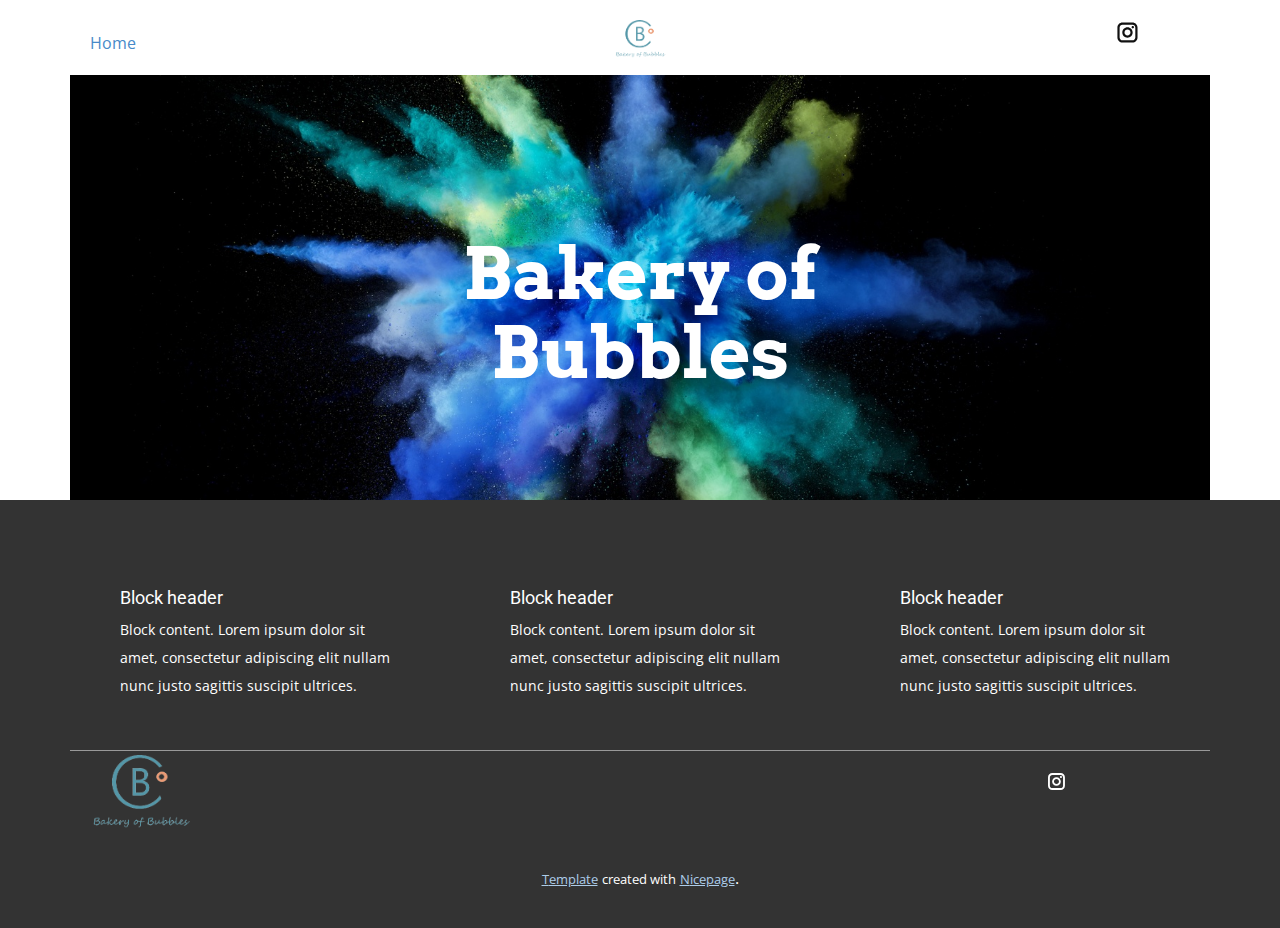
==== Bakery of bubbles/index.html @ d45798a0 "rrs" ====
<!DOCTYPE html>
<html style="font-size: 16px;">
  <head>
    <meta name="viewport" content="width=device-width, initial-scale=1.0">
    <meta charset="utf-8">
    <meta name="keywords" content="Bakery of Bubbles">
    <meta name="description" content="">
    <meta name="page_type" content="np-template-header-footer-from-plugin">
    <title>Home</title>
    <link rel="stylesheet" href="nicepage.css" media="screen">
<link rel="stylesheet" href="Home.css" media="screen">
    <script class="u-script" type="text/javascript" src="jquery.js" defer=""></script>
    <script class="u-script" type="text/javascript" src="nicepage.js" defer=""></script>
    
    
    <link id="u-theme-google-font" rel="stylesheet" href="https://fonts.googleapis.com/css?family=Roboto:100,100i,300,300i,400,400i,500,500i,700,700i,900,900i|Open+Sans:300,300i,400,400i,600,600i,700,700i,800,800i">
    <link id="u-page-google-font" rel="stylesheet" href="https://fonts.googleapis.com/css?family=Arvo">
    <script type="application/ld+json">{
		"@context": "http://schema.org",
		"@type": "Organization",
		"name": "Bakery of bubbles",
		"url": "index.html",
		"logo": "images/BEST_BOB_LOGO_613_-removebg-preview.png",
		"sameAs": [
				"#"
		]
}</script>
    <meta property="og:title" content="Home">
    <meta property="og:type" content="website">
    <meta name="theme-color" content="#478ac9">
    <link rel="canonical" href="index.html">
    <meta property="og:url" content="index.html">
  </head>
  <body data-home-page="Home.html" data-home-page-title="Home" class="u-body u-overlap"><header class="u-clearfix u-header u-header" id="sec-894d"><div class="u-clearfix u-sheet u-sheet-1">
        <a href="#" class="u-image u-logo u-image-1" data-image-width="349" data-image-height="182">
          <img src="images/BEST_BOB_LOGO_613_-removebg-preview.png" class="u-logo-image u-logo-image-1" data-image-width="73">
        </a>
        <nav class="u-align-left u-menu u-menu-dropdown u-offcanvas u-menu-1">
          <div class="menu-collapse" style="font-size: 1rem;">
            <a class="u-button-style u-nav-link" href="#">
              <svg class="u-svg-link" preserveAspectRatio="xMidYMin slice" viewBox="0 0 302 302" style="undefined"><use xmlns:xlink="http://www.w3.org/1999/xlink" xlink:href="#svg-8a8f"></use></svg>
              <svg xmlns="http://www.w3.org/2000/svg" xmlns:xlink="http://www.w3.org/1999/xlink" version="1.1" id="svg-8a8f" x="0px" y="0px" viewBox="0 0 302 302" style="enable-background:new 0 0 302 302;" xml:space="preserve" class="u-svg-content"><g><rect y="36" width="302" height="30"></rect><rect y="236" width="302" height="30"></rect><rect y="136" width="302" height="30"></rect>
</g><g></g><g></g><g></g><g></g><g></g><g></g><g></g><g></g><g></g><g></g><g></g><g></g><g></g><g></g><g></g></svg>
            </a>
          </div>
          <div class="u-custom-menu u-nav-container">
            <ul class="u-nav u-unstyled u-nav-1"><li class="u-nav-item"><a class="u-button-style u-nav-link u-text-active-palette-1-base u-text-hover-palette-2-base" href="Home.html" style="padding: 10px 20px;">Home</a>
</li></ul>
          </div>
          <div class="u-custom-menu u-nav-container-collapse">
            <div class="u-align-center u-black u-container-style u-inner-container-layout u-opacity u-opacity-95 u-sidenav">
              <div class="u-menu-close"></div>
              <ul class="u-align-center u-nav u-popupmenu-items u-unstyled u-nav-2"><li class="u-nav-item"><a class="u-button-style u-nav-link" href="Home.html" style="padding: 10px 20px;">Home</a>
</li></ul>
            </div>
            <div class="u-black u-menu-overlay u-opacity u-opacity-70"></div>
          </div>
        </nav>
        <div class="u-social-icons u-spacing-10 u-social-icons-1">
          <a class="u-social-url" target="_blank" href="#">
            <span class="u-icon u-icon-circle u-social-instagram u-social-type-logo u-icon-1">
              <svg class="u-svg-link" preserveAspectRatio="xMidYMin slice" viewBox="0 0 112 112" style=""><use xmlns:xlink="http://www.w3.org/1999/xlink" xlink:href="#svg-6b0d"></use></svg>
              <svg x="0px" y="0px" viewBox="0 0 112 112" id="svg-6b0d" class="u-svg-content"><path d="M55.9,32.9c-12.8,0-23.2,10.4-23.2,23.2s10.4,23.2,23.2,23.2s23.2-10.4,23.2-23.2S68.7,32.9,55.9,32.9z M55.9,69.4c-7.4,0-13.3-6-13.3-13.3c-0.1-7.4,6-13.3,13.3-13.3s13.3,6,13.3,13.3C69.3,63.5,63.3,69.4,55.9,69.4z"></path><path d="M79.7,26.8c-3,0-5.4,2.5-5.4,5.4s2.5,5.4,5.4,5.4c3,0,5.4-2.5,5.4-5.4S82.7,26.8,79.7,26.8z"></path><path d="M78.2,11H33.5C21,11,10.8,21.3,10.8,33.7v44.7c0,12.6,10.2,22.8,22.7,22.8h44.7c12.6,0,22.7-10.2,22.7-22.7 V33.7C100.8,21.1,90.6,11,78.2,11z M91,78.4c0,7.1-5.8,12.8-12.8,12.8H33.5c-7.1,0-12.8-5.8-12.8-12.8V33.7 c0-7.1,5.8-12.8,12.8-12.8h44.7c7.1,0,12.8,5.8,12.8,12.8V78.4z"></path></svg>
            </span>
          </a>
        </div>
      </div></header>
    <section class="u-clearfix u-white u-section-1" id="sec-d0b5">
      <div class="u-clearfix u-sheet u-sheet-1">
        <img src="images/wallpaperflare.com_wallpaper.jpg" alt="" class="u-expanded-width u-image u-image-default u-image-1" data-image-width="5120" data-image-height="2880">
        <h1 class="u-align-center u-custom-font u-text u-text-white u-title u-text-1">Bakery of Bubbles</h1>
      </div>
    </section>
    
    
    <footer class="u-clearfix u-footer u-grey-80" id="sec-dd72"><div class="u-clearfix u-sheet u-sheet-1">
        <div class="u-clearfix u-expanded-width u-gutter-30 u-layout-wrap u-layout-wrap-1">
          <div class="u-gutter-0 u-layout">
            <div class="u-layout-row">
              <div class="u-align-left u-container-style u-layout-cell u-left-cell u-size-20 u-size-20-md u-layout-cell-1">
                <div class="u-container-layout u-container-layout-1"><!--position-->
                  <div data-position="" class="u-position u-position-1"><!--block-->
                    <div class="u-block">
                      <div class="u-block-container u-clearfix"><!--block_header-->
                        <h5 class="u-block-header u-text u-text-1"><!--block_header_content--> Block header <!--/block_header_content--></h5><!--/block_header--><!--block_content-->
                        <div class="u-block-content u-text u-text-2"><!--block_content_content--> Block content. Lorem ipsum dolor sit amet, consectetur adipiscing elit nullam nunc justo sagittis suscipit ultrices. <!--/block_content_content--></div><!--/block_content-->
                      </div>
                    </div><!--/block-->
                  </div><!--/position-->
                </div>
              </div>
              <div class="u-align-left u-container-style u-layout-cell u-size-20 u-size-20-md u-layout-cell-2">
                <div class="u-container-layout u-container-layout-2"><!--position-->
                  <div data-position="" class="u-position u-position-2"><!--block-->
                    <div class="u-block">
                      <div class="u-block-container u-clearfix"><!--block_header-->
                        <h5 class="u-block-header u-text u-text-3"><!--block_header_content--> Block header <!--/block_header_content--></h5><!--/block_header--><!--block_content-->
                        <div class="u-block-content u-text u-text-4"><!--block_content_content--> Block content. Lorem ipsum dolor sit amet, consectetur adipiscing elit nullam nunc justo sagittis suscipit ultrices. <!--/block_content_content--></div><!--/block_content-->
                      </div>
                    </div><!--/block-->
                  </div><!--/position-->
                </div>
              </div>
              <div class="u-align-left u-container-style u-layout-cell u-right-cell u-size-20 u-size-20-md u-layout-cell-3">
                <div class="u-container-layout u-container-layout-3"><!--position-->
                  <div data-position="" class="u-position u-position-3"><!--block-->
                    <div class="u-block">
                      <div class="u-block-container u-clearfix"><!--block_header-->
                        <h5 class="u-block-header u-text u-text-5"><!--block_header_content--> Block header <!--/block_header_content--></h5><!--/block_header--><!--block_content-->
                        <div class="u-block-content u-text u-text-6"><!--block_content_content--> Block content. Lorem ipsum dolor sit amet, consectetur adipiscing elit nullam nunc justo sagittis suscipit ultrices. <!--/block_content_content--></div><!--/block_content-->
                      </div>
                    </div><!--/block-->
                  </div><!--/position-->
                </div>
              </div>
            </div>
          </div>
        </div>
        <div class="u-border-1 u-border-white u-expanded-width u-line u-line-horizontal u-opacity u-opacity-50 u-line-1"></div>
        <a href="#" class="u-image u-logo u-image-1" data-image-width="349" data-image-height="182">
          <img src="images/BEST_BOB_LOGO_613_-removebg-preview.png" class="u-logo-image u-logo-image-1" data-image-width="141.0189">
        </a>
        <div class="u-social-icons u-spacing-10 u-social-icons-1">
          <a class="u-social-url" target="_blank" href="">
            <span class="u-icon u-icon-circle u-social-instagram u-social-type-logo u-icon-1">
              <svg class="u-svg-link" preserveAspectRatio="xMidYMin slice" viewBox="0 0 112 112" style=""><use xmlns:xlink="http://www.w3.org/1999/xlink" xlink:href="#svg-a1ec"></use></svg>
              <svg x="0px" y="0px" viewBox="0 0 112 112" id="svg-a1ec" class="u-svg-content"><path d="M55.9,32.9c-12.8,0-23.2,10.4-23.2,23.2s10.4,23.2,23.2,23.2s23.2-10.4,23.2-23.2S68.7,32.9,55.9,32.9z M55.9,69.4c-7.4,0-13.3-6-13.3-13.3c-0.1-7.4,6-13.3,13.3-13.3s13.3,6,13.3,13.3C69.3,63.5,63.3,69.4,55.9,69.4z"></path><path d="M79.7,26.8c-3,0-5.4,2.5-5.4,5.4s2.5,5.4,5.4,5.4c3,0,5.4-2.5,5.4-5.4S82.7,26.8,79.7,26.8z"></path><path d="M78.2,11H33.5C21,11,10.8,21.3,10.8,33.7v44.7c0,12.6,10.2,22.8,22.7,22.8h44.7c12.6,0,22.7-10.2,22.7-22.7 V33.7C100.8,21.1,90.6,11,78.2,11z M91,78.4c0,7.1-5.8,12.8-12.8,12.8H33.5c-7.1,0-12.8-5.8-12.8-12.8V33.7 c0-7.1,5.8-12.8,12.8-12.8h44.7c7.1,0,12.8,5.8,12.8,12.8V78.4z"></path></svg>
            </span>
          </a>
        </div>
      </div></footer>
    <section class="u-backlink u-clearfix u-grey-80">
      <a class="u-link" href="https://nicepage.com/html" target="_blank">
        <span>Template</span>
      </a>
      <p class="u-text">
        <span>created with</span>
      </p>
      <a class="u-link" href="https://nicepage.com" target="_blank">
        <span>Nicepage</span>
      </a>. 
    </section>
  </body>
</html>
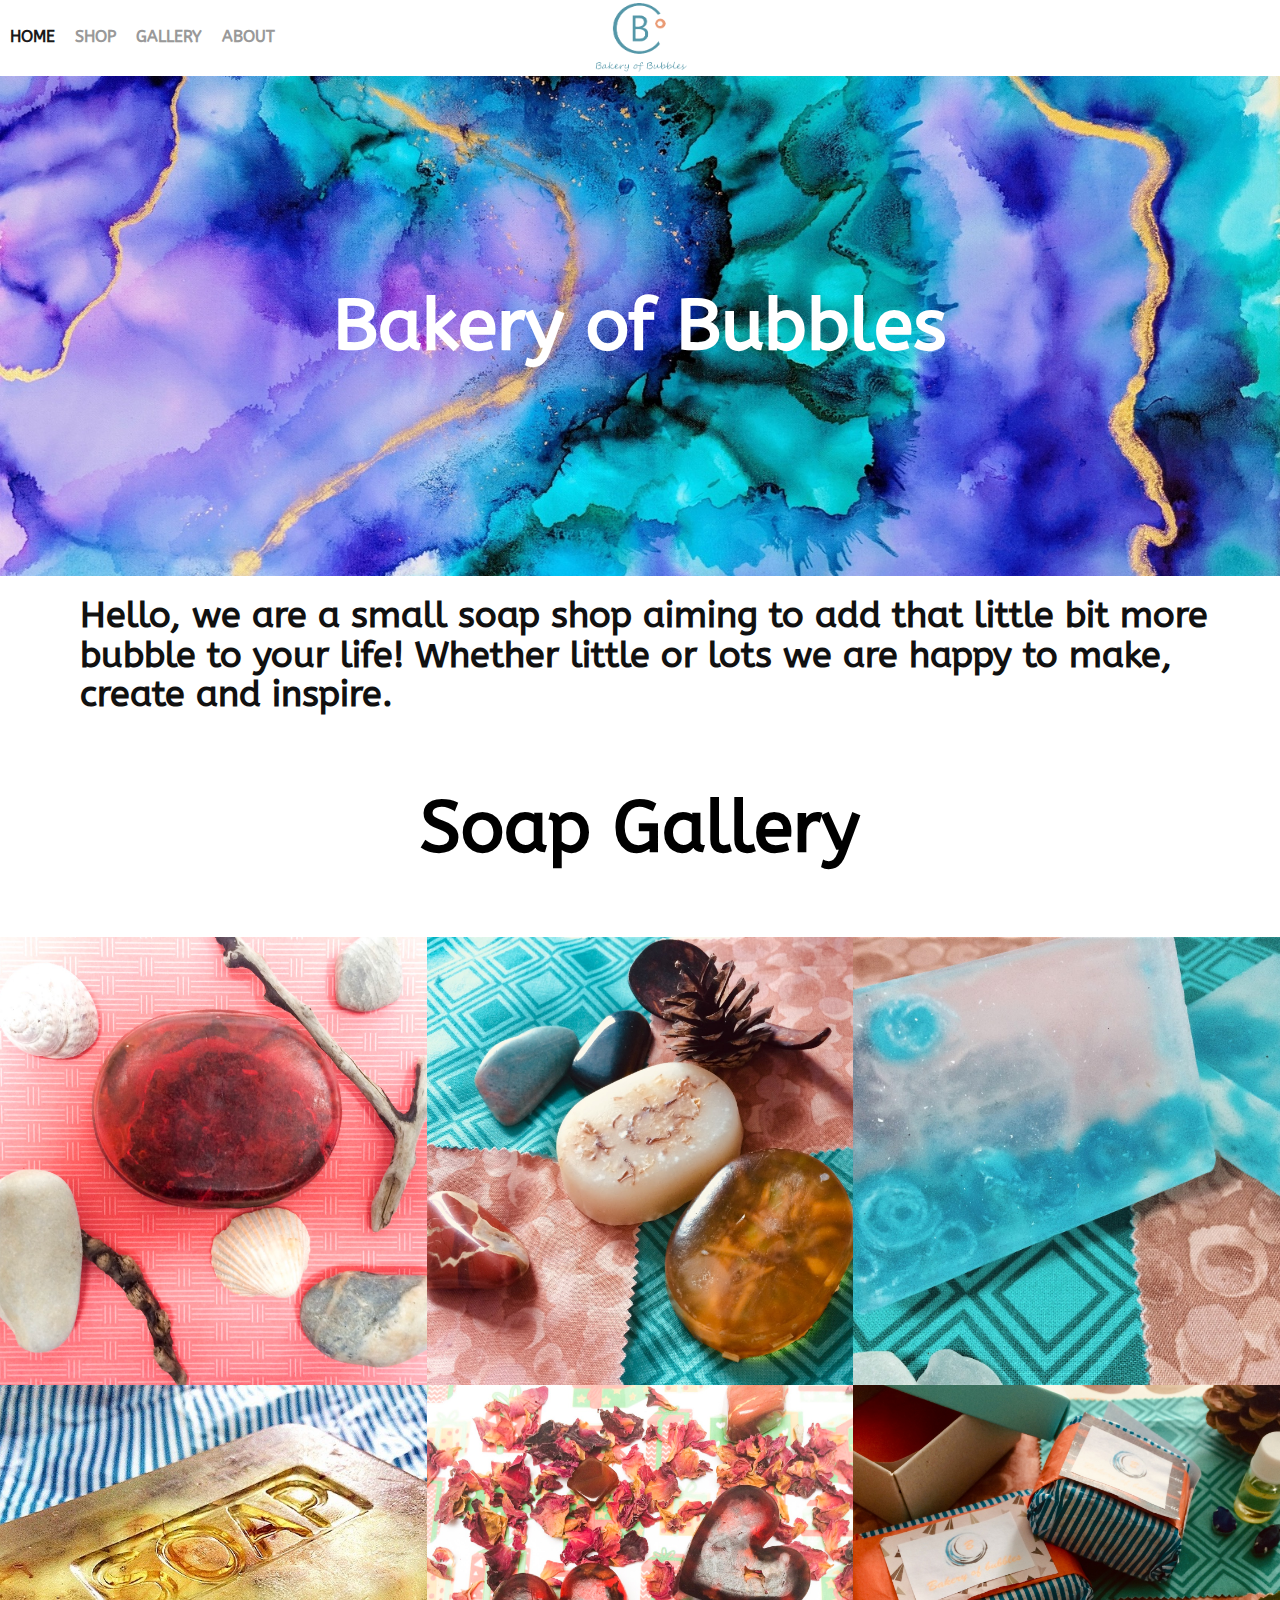
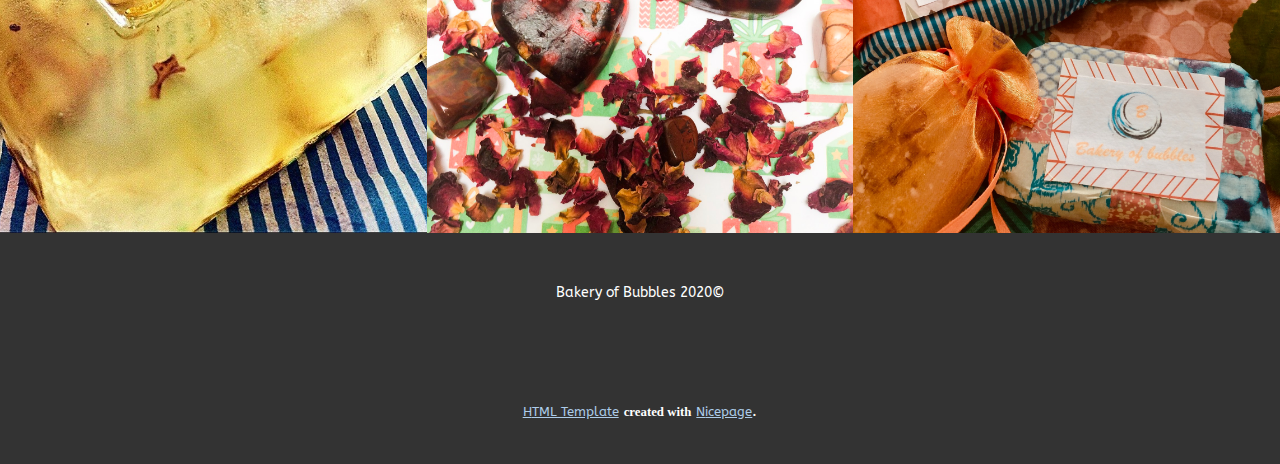
==== commit 0cd4bafa: "ef" ====
--- a/Bakery of bubbles/index.html
+++ b/Bakery of bubbles/index.html
@@ -13,17 +13,16 @@
     <script class="u-script" type="text/javascript" src="nicepage.js" defer=""></script>
     
     
-    <link id="u-theme-google-font" rel="stylesheet" href="https://fonts.googleapis.com/css?family=Roboto:100,100i,300,300i,400,400i,500,500i,700,700i,900,900i|Open+Sans:300,300i,400,400i,600,600i,700,700i,800,800i">
-    <link id="u-page-google-font" rel="stylesheet" href="https://fonts.googleapis.com/css?family=Arvo">
+    
+    
+    <link id="u-theme-google-font" rel="stylesheet" href="https://fonts.googleapis.com/css?family=ABeeZee">
+    <link id="u-page-google-font" rel="stylesheet" href="https://fonts.googleapis.com/css?family=ABeeZee">
     <script type="application/ld+json">{
 		"@context": "http://schema.org",
 		"@type": "Organization",
 		"name": "Bakery of bubbles",
 		"url": "index.html",
-		"logo": "images/BEST_BOB_LOGO_613_-removebg-preview.png",
-		"sameAs": [
-				"#"
-		]
+		"logo": "images/BEST_BOB_LOGO_613_-removebg-preview.png"
 }</script>
     <meta property="og:title" content="Home">
     <meta property="og:type" content="website">
@@ -31,112 +30,116 @@
     <link rel="canonical" href="index.html">
     <meta property="og:url" content="index.html">
   </head>
-  <body data-home-page="Home.html" data-home-page-title="Home" class="u-body u-overlap"><header class="u-clearfix u-header u-header" id="sec-894d"><div class="u-clearfix u-sheet u-sheet-1">
-        <a href="#" class="u-image u-logo u-image-1" data-image-width="349" data-image-height="182">
-          <img src="images/BEST_BOB_LOGO_613_-removebg-preview.png" class="u-logo-image u-logo-image-1" data-image-width="73">
+  <body data-home-page="Home.html" data-home-page-title="Home" class="u-body"><header class="u-clearfix u-header u-sticky u-white u-header" id="sec-894d"><div class="u-clearfix u-sheet u-sheet-1">
+        <a href="Home.html" class="u-image u-logo u-image-1" data-image-width="349" data-image-height="182">
+          <img src="images/BEST_BOB_LOGO_613_-removebg-preview.png" class="u-logo-image u-logo-image-1" data-image-width="134.4287">
         </a>
-        <nav class="u-align-left u-menu u-menu-dropdown u-offcanvas u-menu-1">
-          <div class="menu-collapse" style="font-size: 1rem;">
-            <a class="u-button-style u-nav-link" href="#">
-              <svg class="u-svg-link" preserveAspectRatio="xMidYMin slice" viewBox="0 0 302 302" style="undefined"><use xmlns:xlink="http://www.w3.org/1999/xlink" xlink:href="#svg-8a8f"></use></svg>
-              <svg xmlns="http://www.w3.org/2000/svg" xmlns:xlink="http://www.w3.org/1999/xlink" version="1.1" id="svg-8a8f" x="0px" y="0px" viewBox="0 0 302 302" style="enable-background:new 0 0 302 302;" xml:space="preserve" class="u-svg-content"><g><rect y="36" width="302" height="30"></rect><rect y="236" width="302" height="30"></rect><rect y="136" width="302" height="30"></rect>
-</g><g></g><g></g><g></g><g></g><g></g><g></g><g></g><g></g><g></g><g></g><g></g><g></g><g></g><g></g><g></g></svg>
+        <nav class="u-menu u-menu-dropdown u-offcanvas u-menu-1">
+          <div class="menu-collapse" style="font-size: 1rem; letter-spacing: 0; font-weight: 700; text-transform: uppercase;">
+            <a class="u-button-style u-custom-left-right-menu-spacing u-custom-padding-bottom u-custom-text-active-color u-custom-text-hover-color u-custom-top-bottom-menu-spacing u-nav-link u-text-active-palette-1-base u-text-grey-40 u-text-hover-palette-2-base" href="#" style="padding: 4px 0; font-size: calc(1em + 8px);">
+              <svg><use xmlns:xlink="http://www.w3.org/1999/xlink" xlink:href="#menu-hamburger"></use></svg>
+              <svg version="1.1" xmlns="http://www.w3.org/2000/svg" xmlns:xlink="http://www.w3.org/1999/xlink"><defs><symbol id="menu-hamburger" viewBox="0 0 16 16" style="width: 16px; height: 16px;"><rect y="1" width="16" height="2"></rect><rect y="7" width="16" height="2"></rect><rect y="13" width="16" height="2"></rect>
+</symbol>
+</defs></svg>
             </a>
           </div>
           <div class="u-custom-menu u-nav-container">
-            <ul class="u-nav u-unstyled u-nav-1"><li class="u-nav-item"><a class="u-button-style u-nav-link u-text-active-palette-1-base u-text-hover-palette-2-base" href="Home.html" style="padding: 10px 20px;">Home</a>
+            <ul class="u-nav u-spacing-0 u-unstyled u-nav-1"><li class="u-nav-item"><a class="u-button-style u-nav-link u-text-active-grey-90 u-text-grey-40 u-text-hover-grey-70" href="Home.html" style="padding: 10px;">Home</a>
+</li><li class="u-nav-item"><a class="u-button-style u-nav-link u-text-active-grey-90 u-text-grey-40 u-text-hover-grey-70" href="Shop.html" style="padding: 10px;">Shop</a>
+</li><li class="u-nav-item"><a class="u-button-style u-nav-link u-text-active-grey-90 u-text-grey-40 u-text-hover-grey-70" href="Gallery.html" style="padding: 10px;">Gallery</a>
+</li><li class="u-nav-item"><a class="u-button-style u-nav-link u-text-active-grey-90 u-text-grey-40 u-text-hover-grey-70" href="Details-and-Sugestions.html" style="padding: 10px;">About</a>
 </li></ul>
           </div>
           <div class="u-custom-menu u-nav-container-collapse">
-            <div class="u-align-center u-black u-container-style u-inner-container-layout u-opacity u-opacity-95 u-sidenav">
+            <div class="u-black u-container-style u-inner-container-layout u-opacity u-opacity-95 u-sidenav">
               <div class="u-menu-close"></div>
-              <ul class="u-align-center u-nav u-popupmenu-items u-unstyled u-nav-2"><li class="u-nav-item"><a class="u-button-style u-nav-link" href="Home.html" style="padding: 10px 20px;">Home</a>
+              <ul class="u-align-center u-nav u-popupmenu-items u-unstyled u-nav-2"><li class="u-nav-item"><a class="u-button-style u-nav-link" href="Home.html" style="padding: 10px;">Home</a>
+</li><li class="u-nav-item"><a class="u-button-style u-nav-link" href="Shop.html" style="padding: 10px;">Shop</a>
+</li><li class="u-nav-item"><a class="u-button-style u-nav-link" href="Gallery.html" style="padding: 10px;">Gallery</a>
+</li><li class="u-nav-item"><a class="u-button-style u-nav-link" href="Details-and-Sugestions.html" style="padding: 10px;">About</a>
 </li></ul>
             </div>
             <div class="u-black u-menu-overlay u-opacity u-opacity-70"></div>
           </div>
         </nav>
-        <div class="u-social-icons u-spacing-10 u-social-icons-1">
-          <a class="u-social-url" target="_blank" href="#">
-            <span class="u-icon u-icon-circle u-social-instagram u-social-type-logo u-icon-1">
-              <svg class="u-svg-link" preserveAspectRatio="xMidYMin slice" viewBox="0 0 112 112" style=""><use xmlns:xlink="http://www.w3.org/1999/xlink" xlink:href="#svg-6b0d"></use></svg>
-              <svg x="0px" y="0px" viewBox="0 0 112 112" id="svg-6b0d" class="u-svg-content"><path d="M55.9,32.9c-12.8,0-23.2,10.4-23.2,23.2s10.4,23.2,23.2,23.2s23.2-10.4,23.2-23.2S68.7,32.9,55.9,32.9z M55.9,69.4c-7.4,0-13.3-6-13.3-13.3c-0.1-7.4,6-13.3,13.3-13.3s13.3,6,13.3,13.3C69.3,63.5,63.3,69.4,55.9,69.4z"></path><path d="M79.7,26.8c-3,0-5.4,2.5-5.4,5.4s2.5,5.4,5.4,5.4c3,0,5.4-2.5,5.4-5.4S82.7,26.8,79.7,26.8z"></path><path d="M78.2,11H33.5C21,11,10.8,21.3,10.8,33.7v44.7c0,12.6,10.2,22.8,22.7,22.8h44.7c12.6,0,22.7-10.2,22.7-22.7 V33.7C100.8,21.1,90.6,11,78.2,11z M91,78.4c0,7.1-5.8,12.8-12.8,12.8H33.5c-7.1,0-12.8-5.8-12.8-12.8V33.7 c0-7.1,5.8-12.8,12.8-12.8h44.7c7.1,0,12.8,5.8,12.8,12.8V78.4z"></path></svg>
-            </span>
-          </a>
+        <div class="u-clearfix u-custom-html u-custom-html-1">
+          <div class="ec-cart-widget"></div>
+          <div>
+            <script data-cfasync="false" type="text/javascript" src="https://app.ecwid.com/script.js?17735361&amp;data_platform=code&amp;data_date=2020-04-22" charset="utf-8"></script>
+            <script type="text/javascript">Ecwid.init();</script>
+          </div>
         </div>
       </div></header>
-    <section class="u-clearfix u-white u-section-1" id="sec-d0b5">
+    <section class="u-clearfix u-image u-section-1" id="sec-71a6" data-image-width="1600" data-image-height="1049">
+      <div class="u-clearfix u-sheet u-valign-middle u-sheet-1">
+        <h1 class="u-align-center u-custom-font u-text u-text-white u-title u-text-1">Bakery of Bubbles</h1>
+      </div>
+    </section>
+    <section class="u-clearfix u-section-2" id="sec-4a7a">
       <div class="u-clearfix u-sheet u-sheet-1">
-        <img src="images/wallpaperflare.com_wallpaper.jpg" alt="" class="u-expanded-width u-image u-image-default u-image-1" data-image-width="5120" data-image-height="2880">
-        <h1 class="u-align-center u-custom-font u-text u-text-white u-title u-text-1">Bakery of Bubbles</h1>
+        <h2 class="u-custom-font u-text u-text-1">Hello, we are a small soap shop aiming to add that little bit more bubble to your life! Whether little or lots we are happy to make, create and inspire.</h2>
+      </div>
+    </section>
+    <section class="u-clearfix u-valign-bottom u-section-3" id="sec-afa7">
+      <p class="u-align-center-xs u-custom-font u-text u-text-black u-text-1">Soap Gallery</p>
+      <div class="u-expanded-width u-gallery u-lightbox u-show-text-on-hover u-gallery-1">
+        <div class="u-effect-fade u-gallery-item">
+          <div class="u-back-slide u-back-slide-1"></div>
+          <div class="u-over-slide u-shading u-over-slide-1">
+            <h3 class="u-gallery-heading"></h3>
+            <p class="u-gallery-text"></p>
+          </div>
+        </div>
+        <div class="u-effect-fade u-gallery-item">
+          <div class="u-back-slide u-back-slide-2"></div>
+          <div class="u-over-slide u-shading u-over-slide-2">
+            <h3 class="u-gallery-heading"></h3>
+            <p class="u-gallery-text"></p>
+          </div>
+        </div>
+        <div class="u-effect-fade u-gallery-item">
+          <div class="u-back-slide u-back-slide-3"></div>
+          <div class="u-over-slide u-shading u-over-slide-3">
+            <h3 class="u-gallery-heading"></h3>
+            <p class="u-gallery-text"></p>
+          </div>
+        </div>
+        <div class="u-effect-fade u-gallery-item">
+          <div class="u-back-slide u-back-slide-4"></div>
+          <div class="u-over-slide u-shading u-over-slide-4">
+            <h3 class="u-gallery-heading"></h3>
+            <p class="u-gallery-text"></p>
+          </div>
+        </div>
+        <div class="u-effect-fade u-gallery-item">
+          <div class="u-back-slide u-back-slide-5"></div>
+          <div class="u-over-slide u-shading u-over-slide-5">
+            <h3 class="u-gallery-heading"></h3>
+            <p class="u-gallery-text"></p>
+          </div>
+        </div>
+        <div class="u-effect-fade u-gallery-item">
+          <div class="u-back-slide u-back-slide-6" data-image-width="1600" data-image-height="1600"></div>
+          <div class="u-over-slide u-shading u-over-slide-6">
+            <h3 class="u-gallery-heading"></h3>
+            <p class="u-gallery-text"></p>
+          </div>
+        </div>
       </div>
     </section>
     
     
-    <footer class="u-clearfix u-footer u-grey-80" id="sec-dd72"><div class="u-clearfix u-sheet u-sheet-1">
-        <div class="u-clearfix u-expanded-width u-gutter-30 u-layout-wrap u-layout-wrap-1">
-          <div class="u-gutter-0 u-layout">
-            <div class="u-layout-row">
-              <div class="u-align-left u-container-style u-layout-cell u-left-cell u-size-20 u-size-20-md u-layout-cell-1">
-                <div class="u-container-layout u-container-layout-1"><!--position-->
-                  <div data-position="" class="u-position u-position-1"><!--block-->
-                    <div class="u-block">
-                      <div class="u-block-container u-clearfix"><!--block_header-->
-                        <h5 class="u-block-header u-text u-text-1"><!--block_header_content--> Block header <!--/block_header_content--></h5><!--/block_header--><!--block_content-->
-                        <div class="u-block-content u-text u-text-2"><!--block_content_content--> Block content. Lorem ipsum dolor sit amet, consectetur adipiscing elit nullam nunc justo sagittis suscipit ultrices. <!--/block_content_content--></div><!--/block_content-->
-                      </div>
-                    </div><!--/block-->
-                  </div><!--/position-->
-                </div>
-              </div>
-              <div class="u-align-left u-container-style u-layout-cell u-size-20 u-size-20-md u-layout-cell-2">
-                <div class="u-container-layout u-container-layout-2"><!--position-->
-                  <div data-position="" class="u-position u-position-2"><!--block-->
-                    <div class="u-block">
-                      <div class="u-block-container u-clearfix"><!--block_header-->
-                        <h5 class="u-block-header u-text u-text-3"><!--block_header_content--> Block header <!--/block_header_content--></h5><!--/block_header--><!--block_content-->
-                        <div class="u-block-content u-text u-text-4"><!--block_content_content--> Block content. Lorem ipsum dolor sit amet, consectetur adipiscing elit nullam nunc justo sagittis suscipit ultrices. <!--/block_content_content--></div><!--/block_content-->
-                      </div>
-                    </div><!--/block-->
-                  </div><!--/position-->
-                </div>
-              </div>
-              <div class="u-align-left u-container-style u-layout-cell u-right-cell u-size-20 u-size-20-md u-layout-cell-3">
-                <div class="u-container-layout u-container-layout-3"><!--position-->
-                  <div data-position="" class="u-position u-position-3"><!--block-->
-                    <div class="u-block">
-                      <div class="u-block-container u-clearfix"><!--block_header-->
-                        <h5 class="u-block-header u-text u-text-5"><!--block_header_content--> Block header <!--/block_header_content--></h5><!--/block_header--><!--block_content-->
-                        <div class="u-block-content u-text u-text-6"><!--block_content_content--> Block content. Lorem ipsum dolor sit amet, consectetur adipiscing elit nullam nunc justo sagittis suscipit ultrices. <!--/block_content_content--></div><!--/block_content-->
-                      </div>
-                    </div><!--/block-->
-                  </div><!--/position-->
-                </div>
-              </div>
-            </div>
-          </div>
-        </div>
-        <div class="u-border-1 u-border-white u-expanded-width u-line u-line-horizontal u-opacity u-opacity-50 u-line-1"></div>
-        <a href="#" class="u-image u-logo u-image-1" data-image-width="349" data-image-height="182">
-          <img src="images/BEST_BOB_LOGO_613_-removebg-preview.png" class="u-logo-image u-logo-image-1" data-image-width="141.0189">
-        </a>
-        <div class="u-social-icons u-spacing-10 u-social-icons-1">
-          <a class="u-social-url" target="_blank" href="">
-            <span class="u-icon u-icon-circle u-social-instagram u-social-type-logo u-icon-1">
-              <svg class="u-svg-link" preserveAspectRatio="xMidYMin slice" viewBox="0 0 112 112" style=""><use xmlns:xlink="http://www.w3.org/1999/xlink" xlink:href="#svg-a1ec"></use></svg>
-              <svg x="0px" y="0px" viewBox="0 0 112 112" id="svg-a1ec" class="u-svg-content"><path d="M55.9,32.9c-12.8,0-23.2,10.4-23.2,23.2s10.4,23.2,23.2,23.2s23.2-10.4,23.2-23.2S68.7,32.9,55.9,32.9z M55.9,69.4c-7.4,0-13.3-6-13.3-13.3c-0.1-7.4,6-13.3,13.3-13.3s13.3,6,13.3,13.3C69.3,63.5,63.3,69.4,55.9,69.4z"></path><path d="M79.7,26.8c-3,0-5.4,2.5-5.4,5.4s2.5,5.4,5.4,5.4c3,0,5.4-2.5,5.4-5.4S82.7,26.8,79.7,26.8z"></path><path d="M78.2,11H33.5C21,11,10.8,21.3,10.8,33.7v44.7c0,12.6,10.2,22.8,22.7,22.8h44.7c12.6,0,22.7-10.2,22.7-22.7 V33.7C100.8,21.1,90.6,11,78.2,11z M91,78.4c0,7.1-5.8,12.8-12.8,12.8H33.5c-7.1,0-12.8-5.8-12.8-12.8V33.7 c0-7.1,5.8-12.8,12.8-12.8h44.7c7.1,0,12.8,5.8,12.8,12.8V78.4z"></path></svg>
-            </span>
-          </a>
-        </div>
+    <footer class="u-align-center u-clearfix u-footer u-grey-80 u-footer" id="sec-dd72"><div class="u-clearfix u-sheet u-sheet-1">
+        <p class="u-small-text u-text u-text-variant u-text-1">Bakery of Bubbles  2020©</p>
       </div></footer>
     <section class="u-backlink u-clearfix u-grey-80">
-      <a class="u-link" href="https://nicepage.com/html" target="_blank">
-        <span>Template</span>
+      <a class="u-link" href="https://nicepage.com/html-templates" target="_blank">
+        <span>HTML Template</span>
       </a>
       <p class="u-text">
         <span>created with</span>
       </p>
-      <a class="u-link" href="https://nicepage.com" target="_blank">
+      <a class="u-link" href="https://nicepage.com/html-templates" target="_blank">
         <span>Nicepage</span>
       </a>. 
     </section>
--- a/Bakery of bubbles/nicepage.css
+++ b/Bakery of bubbles/nicepage.css
@@ -16779,7 +16779,7 @@
 }
 /*begin-variables font-family*/
 .u-body {
-  font-family: 'Open Sans',sans-serif;
+  font-family: ABeeZee;
 }
 h1,
 h2,
@@ -16787,7 +16787,7 @@
 h4,
 h5,
 h6 {
-  font-family: Roboto,sans-serif;
+  font-family: ABeeZee;
 }
 /*end-variables font-family*/
 /*begin-variables color*/
@@ -16807,10 +16807,10 @@
 /*end-variables color*/
 /*begin-variables font*/
 .u-custom-font.u-text-font {
-  font-family: 'Open Sans',sans-serif !important;
+  font-family: ABeeZee !important;
 }
 .u-custom-font.u-heading-font {
-  font-family: Roboto,sans-serif !important;
+  font-family: ABeeZee !important;
 }
 /*end-variables font*/
 /*begin-variables colors*/
@@ -26517,18 +26517,278 @@
 /*# sourceMappingURL=nicepage.css.map*/
 /*begin-variables sitestylecss*/
 
-
+.u-custom-color-1,
+        .u-body.u-custom-color-1,
+        .u-container-style.u-custom-color-1:before
+        {
+            color: #111111;
+            background-color: #9ef0ff;
+        }
+
+        .u-button-style.u-custom-color-1,
+        .u-button-style.u-custom-color-1[class*="u-border-"]
+        {
+            color: #111111 !important;
+            background-color: #9ef0ff !important;
+        }
+
+        .u-button-style.u-custom-color-1:hover,
+        .u-button-style.u-custom-color-1[class*="u-border-"]:hover,
+        .u-button-style.u-button-style.u-custom-color-1:active,
+        .u-button-style.u-button-style.u-custom-color-1[class*="u-border-"]:active,
+        .u-button-style.u-button-style.u-custom-color-1.active,
+        .u-button-style.u-button-style.u-custom-color-1[class*="u-border-"].active
+        {
+            color: #111111 !important;
+            background-color: #75eaff !important;
+        }
+
+        a.u-button-style.u-hover-custom-color-1:hover,
+        a.u-button-style.u-hover-custom-color-1[class*="u-border-"]:hover,
+        a.u-button-style.u-button-style.u-active-custom-color-1:active,
+        a.u-button-style.u-button-style.u-active-custom-color-1[class*="u-border-"]:active,
+        a.u-button-style.u-button-style.u-active-custom-color-1.active,
+        a.u-button-style.u-button-style.u-active-custom-color-1[class*="u-border-"].active
+        {
+            color: #111111 !important;
+            background-color: #9ef0ff !important;
+        }
+
+        a.u-link.u-hover-custom-color-1:hover {
+            color: #9ef0ff !important;
+        }
+
+        
+        
+        .u-custom-color-2,
+        .u-body.u-custom-color-2,
+        .u-container-style.u-custom-color-2:before
+        {
+            color: #ffffff;
+            background-color: #498393;
+        }
+
+        .u-button-style.u-custom-color-2,
+        .u-button-style.u-custom-color-2[class*="u-border-"]
+        {
+            color: #ffffff !important;
+            background-color: #498393 !important;
+        }
+
+        .u-button-style.u-custom-color-2:hover,
+        .u-button-style.u-custom-color-2[class*="u-border-"]:hover,
+        .u-button-style.u-button-style.u-custom-color-2:active,
+        .u-button-style.u-button-style.u-custom-color-2[class*="u-border-"]:active,
+        .u-button-style.u-button-style.u-custom-color-2.active,
+        .u-button-style.u-button-style.u-custom-color-2[class*="u-border-"].active
+        {
+            color: #ffffff !important;
+            background-color: #427684 !important;
+        }
+
+        a.u-button-style.u-hover-custom-color-2:hover,
+        a.u-button-style.u-hover-custom-color-2[class*="u-border-"]:hover,
+        a.u-button-style.u-button-style.u-active-custom-color-2:active,
+        a.u-button-style.u-button-style.u-active-custom-color-2[class*="u-border-"]:active,
+        a.u-button-style.u-button-style.u-active-custom-color-2.active,
+        a.u-button-style.u-button-style.u-active-custom-color-2[class*="u-border-"].active
+        {
+            color: #ffffff !important;
+            background-color: #498393 !important;
+        }
+
+        a.u-link.u-hover-custom-color-2:hover {
+            color: #498393 !important;
+        }
+
+        
+
+        
+        .u-border-custom-color-1,
+        .u-separator-custom-color-1:after
+        {
+            border-color: #9ef0ff;
+        }
+
+        .u-button-style.u-border-custom-color-1
+        {
+            border-color: #9ef0ff !important;
+            color: #9ef0ff !important;
+            background-color: transparent !important;
+        }
+
+        .u-button-style.u-border-custom-color-1:hover
+        {
+            border-color: #75eaff !important;
+            color: #75eaff !important;
+            background-color: transparent !important;
+        }
+
+        a.u-button-style.u-border-hover-custom-color-1:hover,
+        a.u-button-style.u-button-style.u-border-active-custom-color-1:active,
+        a.u-button-style.u-button-style.u-border-active-custom-color-1.active
+        {
+            color: #9ef0ff !important;
+            border-color: #9ef0ff !important;
+        }
+
+        .u-link.u-border-custom-color-1[class*="u-border-"]
+        {
+            border-color: #9ef0ff !important;
+        }
+
+        .u-link.u-border-custom-color-1[class*="u-border-"]:hover
+        {
+            border-color: #75eaff !important;
+        }
+        
+        
+        .u-border-custom-color-2,
+        .u-separator-custom-color-2:after
+        {
+            border-color: #498393;
+        }
+
+        .u-button-style.u-border-custom-color-2
+        {
+            border-color: #498393 !important;
+            color: #498393 !important;
+            background-color: transparent !important;
+        }
+
+        .u-button-style.u-border-custom-color-2:hover
+        {
+            border-color: #427684 !important;
+            color: #427684 !important;
+            background-color: transparent !important;
+        }
+
+        a.u-button-style.u-border-hover-custom-color-2:hover,
+        a.u-button-style.u-button-style.u-border-active-custom-color-2:active,
+        a.u-button-style.u-button-style.u-border-active-custom-color-2.active
+        {
+            color: #498393 !important;
+            border-color: #498393 !important;
+        }
+
+        .u-link.u-border-custom-color-2[class*="u-border-"]
+        {
+            border-color: #498393 !important;
+        }
+
+        .u-link.u-border-custom-color-2[class*="u-border-"]:hover
+        {
+            border-color: #427684 !important;
+        }
+        
+
+        
+        .u-text-custom-color-1,
+        .u-text-custom-color-1 a,
+        a.u-button-style.u-text-custom-color-1,
+        a.u-button-style.u-text-custom-color-1[class*="u-border-"]
+        {
+            color: #9ef0ff !important;
+        }
+
+        a.u-button-style.u-text-custom-color-1:hover,
+        a.u-button-style.u-text-custom-color-1[class*="u-border-"]:hover,
+        a.u-button-style.u-button-style.u-text-custom-color-1:active,
+        a.u-button-style.u-button-style.u-text-custom-color-1[class*="u-border-"]:active,
+        a.u-button-style.u-button-style.u-text-custom-color-1.active,
+        a.u-button-style.u-button-style.u-text-custom-color-1[class*="u-border-"].active
+        {
+            color: #75eaff !important;
+        }
+
+        a.u-button-style.u-button-style.u-text-hover-custom-color-1:hover,
+        a.u-button-style.u-button-style.u-text-hover-custom-color-1[class*="u-border-"]:hover,
+        a.u-button-style.u-button-style.u-button-style.u-text-active-custom-color-1:active,
+        a.u-button-style.u-button-style.u-button-style.u-text-active-custom-color-1[class*="u-border-"]:active,
+        a.u-button-style.u-button-style.u-button-style.u-text-active-custom-color-1.active,
+        a.u-button-style.u-button-style.u-button-style.u-text-active-custom-color-1[class*="u-border-"].active,
+        :not(.level-2) > .u-nav > .u-nav-item > a.u-nav-link.u-text-hover-custom-color-1:hover,
+        :not(.level-2) > .u-nav > .u-nav-item > a.u-nav-link.u-nav-link.u-text-active-custom-color-1.active,
+        .u-popupmenu-items.u-text-hover-custom-color-1 .u-nav-link:hover,
+        .u-popupmenu-items.u-popupmenu-items.u-text-hover-custom-color-1 .u-nav-link.active
+        {
+            color: #9ef0ff !important;
+        }
+
+        .u-text-custom-color-1 svg
+        {
+            fill: #9ef0ff;
+        }
+
+        .u-link.u-text-custom-color-1:hover
+        {
+            color: #75eaff !important;
+        }
+
+        a.u-link.u-text-hover-custom-color-1:hover
+        {
+            color: #9ef0ff !important;
+        }
+        
+        
+        .u-text-custom-color-2,
+        .u-text-custom-color-2 a,
+        a.u-button-style.u-text-custom-color-2,
+        a.u-button-style.u-text-custom-color-2[class*="u-border-"]
+        {
+            color: #498393 !important;
+        }
+
+        a.u-button-style.u-text-custom-color-2:hover,
+        a.u-button-style.u-text-custom-color-2[class*="u-border-"]:hover,
+        a.u-button-style.u-button-style.u-text-custom-color-2:active,
+        a.u-button-style.u-button-style.u-text-custom-color-2[class*="u-border-"]:active,
+        a.u-button-style.u-button-style.u-text-custom-color-2.active,
+        a.u-button-style.u-button-style.u-text-custom-color-2[class*="u-border-"].active
+        {
+            color: #427684 !important;
+        }
+
+        a.u-button-style.u-button-style.u-text-hover-custom-color-2:hover,
+        a.u-button-style.u-button-style.u-text-hover-custom-color-2[class*="u-border-"]:hover,
+        a.u-button-style.u-button-style.u-button-style.u-text-active-custom-color-2:active,
+        a.u-button-style.u-button-style.u-button-style.u-text-active-custom-color-2[class*="u-border-"]:active,
+        a.u-button-style.u-button-style.u-button-style.u-text-active-custom-color-2.active,
+        a.u-button-style.u-button-style.u-button-style.u-text-active-custom-color-2[class*="u-border-"].active,
+        :not(.level-2) > .u-nav > .u-nav-item > a.u-nav-link.u-text-hover-custom-color-2:hover,
+        :not(.level-2) > .u-nav > .u-nav-item > a.u-nav-link.u-nav-link.u-text-active-custom-color-2.active,
+        .u-popupmenu-items.u-text-hover-custom-color-2 .u-nav-link:hover,
+        .u-popupmenu-items.u-popupmenu-items.u-text-hover-custom-color-2 .u-nav-link.active
+        {
+            color: #498393 !important;
+        }
+
+        .u-text-custom-color-2 svg
+        {
+            fill: #498393;
+        }
+
+        .u-link.u-text-custom-color-2:hover
+        {
+            color: #427684 !important;
+        }
+
+        a.u-link.u-text-hover-custom-color-2:hover
+        {
+            color: #498393 !important;
+        }
 
     
 
     /** common-rules **/
     h1.u-title
     {
-        font-weight: 400;
         font-size: 4.5rem;
         line-height: 1.1;
         margin-top: 20px;
         margin-bottom: 20px;
+        font-weight: 700;
+        font-family: Arvo;
     }
     h2.u-subtitle
     {
@@ -26602,6 +26862,10 @@
     {
         margin-top: 20px;
         margin-bottom: 20px;
+        font-size: 1.5rem;
+        line-height: 1.6;
+        font-family: Arvo;
+        font-weight: 700;
     }
     .u-btn
     {
@@ -26721,6 +26985,13 @@
     /** cms-rules **/
 
     /** color-rules **/
+    .u-overlap.u-overlap-transparent:not(.u-overlap-contrast) .u-header p:not(.u-text-variant),
+    .u-gradient > .u-container-layout > p:not(.u-text-variant),
+    .u-image:not(.u-shading) > .u-container-layout > p:not(.u-text-variant),
+    p:not(.u-text-variant)
+    {
+        color: #111111;
+    }
     .u-overlap.u-overlap-transparent:not(.u-overlap-contrast) .u-header a,
     .u-gradient > .u-container-layout > a,
     .u-image:not(.u-shading) > .u-container-layout > a,
@@ -26769,25 +27040,29 @@
     /** color-rules **/
 
     /** alt-color-rules **/
-    .u-body-color a,.u-palette-1-base a,.u-palette-1-dark-3 a,.u-palette-1-dark-2 a,.u-palette-1-dark-1 a,.u-palette-1 a,.u-palette-1-light-1 a,.u-palette-2-base a,.u-palette-2-dark-3 a,.u-palette-2-dark-2 a,.u-palette-2-dark-1 a,.u-palette-2 a,.u-palette-2-light-1 a,.u-palette-3-dark-3 a,.u-palette-3-dark-2 a,.u-palette-3-dark-1 a,.u-palette-4-base a,.u-palette-4-dark-3 a,.u-palette-4-dark-2 a,.u-palette-4-dark-1 a,.u-palette-5-dark-3 a,.u-palette-5-dark-2 a,.u-palette-5-dark-1 a,.u-grey-40 a,.u-grey-30 a,.u-grey-90 a,.u-grey-80 a,.u-grey-75 a,.u-black a,.u-grey-70 a,.u-grey-60 a,.u-grey-50 a,.u-grey-dark-3 a,.u-grey-dark-2 a,.u-grey-dark-1 a,.u-grey a,.u-shading a,.u-overlap-contrast .u-header a:not(.u-nav-link):not(.u-btn)
+    .u-custom-color-2 p:not(.u-text-variant),.u-body-color p:not(.u-text-variant),.u-palette-1-base p:not(.u-text-variant),.u-palette-1-dark-3 p:not(.u-text-variant),.u-palette-1-dark-2 p:not(.u-text-variant),.u-palette-1-dark-1 p:not(.u-text-variant),.u-palette-1 p:not(.u-text-variant),.u-palette-1-light-1 p:not(.u-text-variant),.u-palette-2-base p:not(.u-text-variant),.u-palette-2-dark-3 p:not(.u-text-variant),.u-palette-2-dark-2 p:not(.u-text-variant),.u-palette-2-dark-1 p:not(.u-text-variant),.u-palette-2 p:not(.u-text-variant),.u-palette-2-light-1 p:not(.u-text-variant),.u-palette-3-dark-3 p:not(.u-text-variant),.u-palette-3-dark-2 p:not(.u-text-variant),.u-palette-3-dark-1 p:not(.u-text-variant),.u-palette-4-base p:not(.u-text-variant),.u-palette-4-dark-3 p:not(.u-text-variant),.u-palette-4-dark-2 p:not(.u-text-variant),.u-palette-4-dark-1 p:not(.u-text-variant),.u-palette-5-dark-3 p:not(.u-text-variant),.u-palette-5-dark-2 p:not(.u-text-variant),.u-palette-5-dark-1 p:not(.u-text-variant),.u-grey-40 p:not(.u-text-variant),.u-grey-30 p:not(.u-text-variant),.u-grey-90 p:not(.u-text-variant),.u-grey-80 p:not(.u-text-variant),.u-grey-75 p:not(.u-text-variant),.u-black p:not(.u-text-variant),.u-grey-70 p:not(.u-text-variant),.u-grey-60 p:not(.u-text-variant),.u-grey-50 p:not(.u-text-variant),.u-grey-dark-3 p:not(.u-text-variant),.u-grey-dark-2 p:not(.u-text-variant),.u-grey-dark-1 p:not(.u-text-variant),.u-grey p:not(.u-text-variant),.u-shading p:not(.u-text-variant),.u-overlap-contrast .u-header p:not(.u-text-variant):not(.u-nav-link):not(.u-btn)
+    {
+        color: #ffffff;
+    }
+    .u-custom-color-2 a,.u-body-color a,.u-palette-1-base a,.u-palette-1-dark-3 a,.u-palette-1-dark-2 a,.u-palette-1-dark-1 a,.u-palette-1 a,.u-palette-1-light-1 a,.u-palette-2-base a,.u-palette-2-dark-3 a,.u-palette-2-dark-2 a,.u-palette-2-dark-1 a,.u-palette-2 a,.u-palette-2-light-1 a,.u-palette-3-dark-3 a,.u-palette-3-dark-2 a,.u-palette-3-dark-1 a,.u-palette-4-base a,.u-palette-4-dark-3 a,.u-palette-4-dark-2 a,.u-palette-4-dark-1 a,.u-palette-5-dark-3 a,.u-palette-5-dark-2 a,.u-palette-5-dark-1 a,.u-grey-40 a,.u-grey-30 a,.u-grey-90 a,.u-grey-80 a,.u-grey-75 a,.u-black a,.u-grey-70 a,.u-grey-60 a,.u-grey-50 a,.u-grey-dark-3 a,.u-grey-dark-2 a,.u-grey-dark-1 a,.u-grey a,.u-shading a,.u-overlap-contrast .u-header a:not(.u-nav-link):not(.u-btn)
     {
         color: #adcce9;
     }
-    .u-body-color a:hover,.u-palette-1-base a:hover,.u-palette-1-dark-3 a:hover,.u-palette-1-dark-2 a:hover,.u-palette-1-dark-1 a:hover,.u-palette-1 a:hover,.u-palette-1-light-1 a:hover,.u-palette-2-base a:hover,.u-palette-2-dark-3 a:hover,.u-palette-2-dark-2 a:hover,.u-palette-2-dark-1 a:hover,.u-palette-2 a:hover,.u-palette-2-light-1 a:hover,.u-palette-3-dark-3 a:hover,.u-palette-3-dark-2 a:hover,.u-palette-3-dark-1 a:hover,.u-palette-4-base a:hover,.u-palette-4-dark-3 a:hover,.u-palette-4-dark-2 a:hover,.u-palette-4-dark-1 a:hover,.u-palette-5-dark-3 a:hover,.u-palette-5-dark-2 a:hover,.u-palette-5-dark-1 a:hover,.u-grey-40 a:hover,.u-grey-30 a:hover,.u-grey-90 a:hover,.u-grey-80 a:hover,.u-grey-75 a:hover,.u-black a:hover,.u-grey-70 a:hover,.u-grey-60 a:hover,.u-grey-50 a:hover,.u-grey-dark-3 a:hover,.u-grey-dark-2 a:hover,.u-grey-dark-1 a:hover,.u-grey a:hover
+    .u-custom-color-2 a:hover,.u-body-color a:hover,.u-palette-1-base a:hover,.u-palette-1-dark-3 a:hover,.u-palette-1-dark-2 a:hover,.u-palette-1-dark-1 a:hover,.u-palette-1 a:hover,.u-palette-1-light-1 a:hover,.u-palette-2-base a:hover,.u-palette-2-dark-3 a:hover,.u-palette-2-dark-2 a:hover,.u-palette-2-dark-1 a:hover,.u-palette-2 a:hover,.u-palette-2-light-1 a:hover,.u-palette-3-dark-3 a:hover,.u-palette-3-dark-2 a:hover,.u-palette-3-dark-1 a:hover,.u-palette-4-base a:hover,.u-palette-4-dark-3 a:hover,.u-palette-4-dark-2 a:hover,.u-palette-4-dark-1 a:hover,.u-palette-5-dark-3 a:hover,.u-palette-5-dark-2 a:hover,.u-palette-5-dark-1 a:hover,.u-grey-40 a:hover,.u-grey-30 a:hover,.u-grey-90 a:hover,.u-grey-80 a:hover,.u-grey-75 a:hover,.u-black a:hover,.u-grey-70 a:hover,.u-grey-60 a:hover,.u-grey-50 a:hover,.u-grey-dark-3 a:hover,.u-grey-dark-2 a:hover,.u-grey-dark-1 a:hover,.u-grey a:hover
     {
         color: #a1a1a1;
     }
-    .u-body-color .u-btn,.u-palette-1-base .u-btn,.u-palette-1-dark-3 .u-btn,.u-palette-1-dark-2 .u-btn,.u-palette-1-dark-1 .u-btn,.u-palette-1 .u-btn,.u-palette-1-light-1 .u-btn,.u-palette-2-base .u-btn,.u-palette-2-dark-3 .u-btn,.u-palette-2-dark-2 .u-btn,.u-palette-2-dark-1 .u-btn,.u-palette-2 .u-btn,.u-palette-2-light-1 .u-btn,.u-palette-3-dark-3 .u-btn,.u-palette-3-dark-2 .u-btn,.u-palette-3-dark-1 .u-btn,.u-palette-4-base .u-btn,.u-palette-4-dark-3 .u-btn,.u-palette-4-dark-2 .u-btn,.u-palette-4-dark-1 .u-btn,.u-palette-5-dark-3 .u-btn,.u-palette-5-dark-2 .u-btn,.u-palette-5-dark-1 .u-btn,.u-grey-40 .u-btn,.u-grey-30 .u-btn,.u-grey-90 .u-btn,.u-grey-80 .u-btn,.u-grey-75 .u-btn,.u-black .u-btn,.u-grey-70 .u-btn,.u-grey-60 .u-btn,.u-grey-50 .u-btn,.u-grey-dark-3 .u-btn,.u-grey-dark-2 .u-btn,.u-grey-dark-1 .u-btn,.u-grey .u-btn,.u-shading .u-btn,.u-overlap-contrast .u-header .u-btn
+    .u-custom-color-2 .u-btn,.u-body-color .u-btn,.u-palette-1-base .u-btn,.u-palette-1-dark-3 .u-btn,.u-palette-1-dark-2 .u-btn,.u-palette-1-dark-1 .u-btn,.u-palette-1 .u-btn,.u-palette-1-light-1 .u-btn,.u-palette-2-base .u-btn,.u-palette-2-dark-3 .u-btn,.u-palette-2-dark-2 .u-btn,.u-palette-2-dark-1 .u-btn,.u-palette-2 .u-btn,.u-palette-2-light-1 .u-btn,.u-palette-3-dark-3 .u-btn,.u-palette-3-dark-2 .u-btn,.u-palette-3-dark-1 .u-btn,.u-palette-4-base .u-btn,.u-palette-4-dark-3 .u-btn,.u-palette-4-dark-2 .u-btn,.u-palette-4-dark-1 .u-btn,.u-palette-5-dark-3 .u-btn,.u-palette-5-dark-2 .u-btn,.u-palette-5-dark-1 .u-btn,.u-grey-40 .u-btn,.u-grey-30 .u-btn,.u-grey-90 .u-btn,.u-grey-80 .u-btn,.u-grey-75 .u-btn,.u-black .u-btn,.u-grey-70 .u-btn,.u-grey-60 .u-btn,.u-grey-50 .u-btn,.u-grey-dark-3 .u-btn,.u-grey-dark-2 .u-btn,.u-grey-dark-1 .u-btn,.u-grey .u-btn,.u-shading .u-btn,.u-overlap-contrast .u-header .u-btn
     {
         background-color: #adcce9;
         color: #000000;
     }
-    .u-body-color .u-btn:hover,.u-palette-1-base .u-btn:hover,.u-palette-1-dark-3 .u-btn:hover,.u-palette-1-dark-2 .u-btn:hover,.u-palette-1-dark-1 .u-btn:hover,.u-palette-1 .u-btn:hover,.u-palette-1-light-1 .u-btn:hover,.u-palette-2-base .u-btn:hover,.u-palette-2-dark-3 .u-btn:hover,.u-palette-2-dark-2 .u-btn:hover,.u-palette-2-dark-1 .u-btn:hover,.u-palette-2 .u-btn:hover,.u-palette-2-light-1 .u-btn:hover,.u-palette-3-dark-3 .u-btn:hover,.u-palette-3-dark-2 .u-btn:hover,.u-palette-3-dark-1 .u-btn:hover,.u-palette-4-base .u-btn:hover,.u-palette-4-dark-3 .u-btn:hover,.u-palette-4-dark-2 .u-btn:hover,.u-palette-4-dark-1 .u-btn:hover,.u-palette-5-dark-3 .u-btn:hover,.u-palette-5-dark-2 .u-btn:hover,.u-palette-5-dark-1 .u-btn:hover,.u-grey-40 .u-btn:hover,.u-grey-30 .u-btn:hover,.u-grey-90 .u-btn:hover,.u-grey-80 .u-btn:hover,.u-grey-75 .u-btn:hover,.u-black .u-btn:hover,.u-grey-70 .u-btn:hover,.u-grey-60 .u-btn:hover,.u-grey-50 .u-btn:hover,.u-grey-dark-3 .u-btn:hover,.u-grey-dark-2 .u-btn:hover,.u-grey-dark-1 .u-btn:hover,.u-grey .u-btn:hover,.u-shading .u-btn:hover,.u-overlap-contrast .u-header .u-btn:hover
+    .u-custom-color-2 .u-btn:hover,.u-body-color .u-btn:hover,.u-palette-1-base .u-btn:hover,.u-palette-1-dark-3 .u-btn:hover,.u-palette-1-dark-2 .u-btn:hover,.u-palette-1-dark-1 .u-btn:hover,.u-palette-1 .u-btn:hover,.u-palette-1-light-1 .u-btn:hover,.u-palette-2-base .u-btn:hover,.u-palette-2-dark-3 .u-btn:hover,.u-palette-2-dark-2 .u-btn:hover,.u-palette-2-dark-1 .u-btn:hover,.u-palette-2 .u-btn:hover,.u-palette-2-light-1 .u-btn:hover,.u-palette-3-dark-3 .u-btn:hover,.u-palette-3-dark-2 .u-btn:hover,.u-palette-3-dark-1 .u-btn:hover,.u-palette-4-base .u-btn:hover,.u-palette-4-dark-3 .u-btn:hover,.u-palette-4-dark-2 .u-btn:hover,.u-palette-4-dark-1 .u-btn:hover,.u-palette-5-dark-3 .u-btn:hover,.u-palette-5-dark-2 .u-btn:hover,.u-palette-5-dark-1 .u-btn:hover,.u-grey-40 .u-btn:hover,.u-grey-30 .u-btn:hover,.u-grey-90 .u-btn:hover,.u-grey-80 .u-btn:hover,.u-grey-75 .u-btn:hover,.u-black .u-btn:hover,.u-grey-70 .u-btn:hover,.u-grey-60 .u-btn:hover,.u-grey-50 .u-btn:hover,.u-grey-dark-3 .u-btn:hover,.u-grey-dark-2 .u-btn:hover,.u-grey-dark-1 .u-btn:hover,.u-grey .u-btn:hover,.u-shading .u-btn:hover,.u-overlap-contrast .u-header .u-btn:hover
     {
         background-color: #8db8e0;
         color: #ffffff;
     }
-    .u-body-color .u-btn:active,.u-palette-1-base .u-btn:active,.u-palette-1-dark-3 .u-btn:active,.u-palette-1-dark-2 .u-btn:active,.u-palette-1-dark-1 .u-btn:active,.u-palette-1 .u-btn:active,.u-palette-1-light-1 .u-btn:active,.u-palette-2-base .u-btn:active,.u-palette-2-dark-3 .u-btn:active,.u-palette-2-dark-2 .u-btn:active,.u-palette-2-dark-1 .u-btn:active,.u-palette-2 .u-btn:active,.u-palette-2-light-1 .u-btn:active,.u-palette-3-dark-3 .u-btn:active,.u-palette-3-dark-2 .u-btn:active,.u-palette-3-dark-1 .u-btn:active,.u-palette-4-base .u-btn:active,.u-palette-4-dark-3 .u-btn:active,.u-palette-4-dark-2 .u-btn:active,.u-palette-4-dark-1 .u-btn:active,.u-palette-5-dark-3 .u-btn:active,.u-palette-5-dark-2 .u-btn:active,.u-palette-5-dark-1 .u-btn:active,.u-grey-40 .u-btn:active,.u-grey-30 .u-btn:active,.u-grey-90 .u-btn:active,.u-grey-80 .u-btn:active,.u-grey-75 .u-btn:active,.u-black .u-btn:active,.u-grey-70 .u-btn:active,.u-grey-60 .u-btn:active,.u-grey-50 .u-btn:active,.u-grey-dark-3 .u-btn:active,.u-grey-dark-2 .u-btn:active,.u-grey-dark-1 .u-btn:active,.u-grey .u-btn:active,.u-shading .u-btn:active,.u-overlap-contrast .u-header .u-btn:active
+    .u-custom-color-2 .u-btn:active,.u-body-color .u-btn:active,.u-palette-1-base .u-btn:active,.u-palette-1-dark-3 .u-btn:active,.u-palette-1-dark-2 .u-btn:active,.u-palette-1-dark-1 .u-btn:active,.u-palette-1 .u-btn:active,.u-palette-1-light-1 .u-btn:active,.u-palette-2-base .u-btn:active,.u-palette-2-dark-3 .u-btn:active,.u-palette-2-dark-2 .u-btn:active,.u-palette-2-dark-1 .u-btn:active,.u-palette-2 .u-btn:active,.u-palette-2-light-1 .u-btn:active,.u-palette-3-dark-3 .u-btn:active,.u-palette-3-dark-2 .u-btn:active,.u-palette-3-dark-1 .u-btn:active,.u-palette-4-base .u-btn:active,.u-palette-4-dark-3 .u-btn:active,.u-palette-4-dark-2 .u-btn:active,.u-palette-4-dark-1 .u-btn:active,.u-palette-5-dark-3 .u-btn:active,.u-palette-5-dark-2 .u-btn:active,.u-palette-5-dark-1 .u-btn:active,.u-grey-40 .u-btn:active,.u-grey-30 .u-btn:active,.u-grey-90 .u-btn:active,.u-grey-80 .u-btn:active,.u-grey-75 .u-btn:active,.u-black .u-btn:active,.u-grey-70 .u-btn:active,.u-grey-60 .u-btn:active,.u-grey-50 .u-btn:active,.u-grey-dark-3 .u-btn:active,.u-grey-dark-2 .u-btn:active,.u-grey-dark-1 .u-btn:active,.u-grey .u-btn:active,.u-shading .u-btn:active,.u-overlap-contrast .u-header .u-btn:active
     {
         background-color: #8db8e0;
         color: #ffffff;
@@ -26798,62 +27073,32 @@
 
 /*end-variables sitestylecss*/
  .u-header {background-image: none}
-.u-header .u-sheet-1 {min-height: 77px; margin: 0 auto}
-.u-header .u-image-1 {margin: 20px auto 0}
-.u-header .u-logo-image-1 {max-width: 73px; max-height: 73px}
-.u-header .u-menu-1 {margin: -33px auto 0 0}
-.u-header .u-nav-1 {font-size: 1rem}
-.u-header .u-nav-2 {font-size: 1rem}
-.u-header .u-social-icons-1 {white-space: nowrap; height: 25px; min-height: 16px; width: 25px; min-width: 16px; margin: -41px 70px 32px auto}
-.u-header .u-icon-1 {height: 100%} 
-@media (max-width: 1199px){ .u-header .u-image-1 {width: 73px; height: 38px}
-.u-header .u-social-icons-1 {margin-top: -34px} }
-
-@media (max-width: 767px){ .u-header .u-social-icons-1 {margin-top: -36px} }
-
- .u-footer .u-sheet-1 {min-height: 330px}
-.u-footer .u-layout-wrap-1 {margin: 60px auto 0 0}
-.u-footer .u-layout-cell-1 {background-image: none; min-height: 131px}
-.u-footer .u-container-layout-1 {padding: 20px 30px}
-.u-footer .u-position-1 {margin: 0 auto 0 20px}
-.u-footer .u-text-1 {font-size: 1.125rem; line-height: 2}
-.u-footer .u-text-2 {font-size: 0.875rem; line-height: 2}
-.u-footer .u-layout-cell-2 {min-height: 131px}
-.u-footer .u-container-layout-2 {padding: 20px 30px}
-.u-footer .u-position-2 {margin: 0 auto 0 20px}
-.u-footer .u-text-3 {font-size: 1.125rem; line-height: 2}
-.u-footer .u-text-4 {font-size: 0.875rem; line-height: 2}
-.u-footer .u-layout-cell-3 {min-height: 131px}
-.u-footer .u-container-layout-3 {padding: 20px 30px}
-.u-footer .u-position-3 {margin: 0 auto 0 20px}
-.u-footer .u-text-5 {font-size: 1.125rem; line-height: 2}
-.u-footer .u-text-6 {font-size: 0.875rem; line-height: 2}
-.u-footer .u-line-1 {transform-origin: right center 0; width: 1140px; margin: 30px auto 0 0}
-.u-footer .u-image-1 {margin: 4px auto 0 0}
-.u-footer .u-logo-image-1 {max-width: 141px; max-height: 141px}
-.u-footer .u-social-icons-1 {white-space: nowrap; height: 21px; min-height: 16px; width: 21px; min-width: 16px; margin: -58px 143px 38px auto}
-.u-footer .u-icon-1 {height: 100%} 
-@media (max-width: 1199px){ .u-footer .u-sheet-1 {min-height: 305px}
-.u-footer .u-layout-wrap-1 {margin-right: initial; margin-left: initial}
-.u-footer .u-container-layout-1 {padding-left: 25px; padding-right: 25px}
-.u-footer .u-position-1 {margin-left: 0}
-.u-footer .u-position-2 {margin-left: 0}
-.u-footer .u-position-3 {margin-left: 0}
-.u-footer .u-line-1 {margin-right: initial; margin-left: initial; width: auto}
-.u-footer .u-image-1 {margin-left: 21px}
-.u-footer .u-social-icons-1 {margin-right: 17px} }
-@media (max-width: 991px){ .u-footer .u-container-layout-1 {padding-left: 30px; padding-right: 30px}
-.u-footer .u-image-1 {margin-left: 16px}
-.u-footer .u-social-icons-1 {margin-right: 13px} }
-@media (max-width: 767px){ .u-footer .u-container-layout-1 {padding-left: 10px; padding-right: 10px}
-.u-footer .u-layout-cell-2 {min-height: auto}
-.u-footer .u-container-layout-2 {padding-left: 10px; padding-right: 10px}
-.u-footer .u-layout-cell-3 {min-height: auto}
-.u-footer .u-container-layout-3 {padding-left: 10px; padding-right: 10px}
-.u-footer .u-image-1 {margin-left: 12px}
-.u-footer .u-social-icons-1 {margin-right: 10px} }
-@media (max-width: 575px){ .u-footer .u-image-1 {margin-left: 8px}
-.u-footer .u-social-icons-1 {margin-right: 6px} }
+.u-header .u-sheet-1 {min-height: 76px}
+.u-header .u-image-1 {margin: 3px auto 0}
+.u-header .u-logo-image-1 {max-width: 134px; max-height: 134px}
+.u-header .u-menu-1 {margin: -54px auto 0 -70px}
+.u-header .u-nav-1 {font-size: 1rem; letter-spacing: 0; font-weight: 700; text-transform: uppercase}
+.u-header .u-nav-2 {font-size: 1rem; letter-spacing: 0}
+.u-header .u-custom-html-1 {min-height: 50px; width: 57px; margin: -43px 11px 14px 1072px} 
+@media (max-width: 1199px){ .u-header .u-image-1 {width: 135px}
+.u-header .u-menu-1 {width: auto; margin-left: -31px}
+.u-header .u-custom-html-1 {height: auto; margin-right: 0; margin-left: 883px} }
+@media (max-width: 991px){ .u-header .u-menu-1 {margin-left: 0}
+.u-header .u-custom-html-1 {margin-left: 663px} }
+@media (max-width: 767px){ .u-header .u-sheet-1 {min-height: 77px}
+.u-header .u-menu-1 {margin-left: 13px}
+.u-header .u-custom-html-1 {margin-bottom: 14px; margin-left: 483px} }
+@media (max-width: 575px){ .u-header .u-sheet-1 {min-height: 74px}
+.u-header .u-image-1 {margin-left: 103px}
+.u-header .u-custom-html-1 {min-height: 58px; margin: -37px -30px 7px 314px} }
+ .u-footer {background-image: none}
+.u-footer .u-sheet-1 {min-height: 120px}
+.u-footer .u-text-1 {width: 417px; margin: 49px auto} 
+@media (max-width: 1199px){ .u-footer .u-sheet-1 {min-height: 99px} }
+@media (max-width: 991px){ .u-footer .u-sheet-1 {min-height: 76px} }
+@media (max-width: 767px){ .u-footer .u-sheet-1 {min-height: 57px} }
+@media (max-width: 575px){ .u-footer .u-sheet-1 {min-height: 36px}
+.u-footer .u-text-1 {width: 340px} }
 
  /*begin-variables base-font-size*/ 
  html { font-size: 16px; }
--- a/Bakery of bubbles/Home.css
+++ b/Bakery of bubbles/Home.css
@@ -1,15 +1,44 @@
-.u-section-1 {background-image: none}
+.u-section-1 {background-image: url("images/green-and-purple-illustration-2051004.jpg"); background-position: 50% 50%}
 .u-section-1 .u-sheet-1 {min-height: 500px}
-.u-section-1 .u-image-1 {height: 425px; margin: 75px auto 0 0}
-.u-section-1 .u-text-1 {background-image: none; font-family: Arvo; font-weight: 700; width: 650px; margin: -266px auto 60px} 
+.u-section-1 .u-text-1 {width: 774px; font-family: ABeeZee; font-weight: bold; font-size: 4.5rem; margin: 60px auto} 
 
-@media (max-width: 1199px){ .u-section-1 .u-sheet-1 {min-height: 429px}
-.u-section-1 .u-image-1 {margin-right: initial; margin-left: initial} }
+@media (max-width: 1199px){ .u-section-1 .u-sheet-1 {min-height: 412px} }
 
-@media (max-width: 991px){ .u-section-1 .u-sheet-1 {min-height: 347px} }
+@media (max-width: 991px){ .u-section-1 .u-sheet-1 {min-height: 316px}
+.u-section-1 .u-text-1 {width: 720px} }
 
-@media (max-width: 767px){ .u-section-1 .u-sheet-1 {min-height: 280px}
+@media (max-width: 767px){ .u-section-1 .u-sheet-1 {min-height: 237px}
 .u-section-1 .u-text-1 {width: 540px} }
 
-@media (max-width: 575px){ .u-section-1 .u-sheet-1 {min-height: 205px}
-.u-section-1 .u-text-1 {width: 340px} }+@media (max-width: 575px){ .u-section-1 .u-sheet-1 {min-height: 149px}
+.u-section-1 .u-text-1 {width: 340px} }.u-section-2 .u-sheet-1 {min-height: 156px}
+.u-section-2 .u-text-1 {font-family: ABeeZee; font-weight: 700; margin: 20px -10px 20px 10px} 
+
+@media (max-width: 1199px){ .u-section-2 .u-text-1 {margin-left: 0; margin-right: 0} }.u-section-3 {min-height: 1008px}
+.u-section-3 .u-text-1 {font-family: ABeeZee; font-size: 4.5rem; margin: 35px auto 0}
+.u-section-3 .u-gallery-1 {height: 896px; margin: 52px 0 0}
+.u-section-3 .u-back-slide-1 {background-image: url("images/25.jpg"); background-position: 50% 50%}
+.u-section-3 .u-over-slide-1 {background-image: linear-gradient(0deg, rgba(0,0,0,0.2), rgba(0,0,0,0.2)); padding: 20px}
+.u-section-3 .u-back-slide-2 {background-image: url("images/24.jpg"); background-position: 50% 50%}
+.u-section-3 .u-over-slide-2 {background-image: linear-gradient(0deg, rgba(0,0,0,0.2), rgba(0,0,0,0.2)); padding: 20px}
+.u-section-3 .u-back-slide-3 {background-image: url("images/23.jpg"); background-position: 50% 50%}
+.u-section-3 .u-over-slide-3 {background-image: linear-gradient(0deg, rgba(0,0,0,0.2), rgba(0,0,0,0.2)); padding: 20px}
+.u-section-3 .u-back-slide-4 {background-image: url("images/22.jpg"); background-position: 50% 50%}
+.u-section-3 .u-over-slide-4 {background-image: linear-gradient(0deg, rgba(0,0,0,0.2), rgba(0,0,0,0.2)); padding: 20px}
+.u-section-3 .u-back-slide-5 {background-image: url("images/21.jpg"); background-position: 50% 50%}
+.u-section-3 .u-over-slide-5 {background-image: linear-gradient(0deg, rgba(0,0,0,0.2), rgba(0,0,0,0.2)); padding: 20px}
+.u-section-3 .u-back-slide-6 {background-image: url("images/soappic.jpg"); background-position: 50% 50%}
+.u-section-3 .u-over-slide-6 {background-image: linear-gradient(0deg, rgba(0,0,0,0.2), rgba(0,0,0,0.2)); padding: 20px} 
+
+@media (max-width: 1199px){ .u-section-3 {min-height: 277px}
+.u-section-3 .u-gallery-1 {height: 739px; grid-template-columns: auto auto auto; margin-right: initial; margin-left: initial} }
+
+@media (max-width: 991px){ .u-section-3 {min-height: 811px}
+.u-section-3 .u-gallery-1 {height: 1273px; grid-template-columns: repeat(2, auto); margin-right: initial; margin-left: initial} }
+
+@media (max-width: 767px){ .u-section-3 {min-height: 3358px}
+.u-section-3 .u-gallery-1 {height: 3820px; grid-template-columns: repeat(1, auto); margin-right: initial; margin-left: initial} }
+
+@media (max-width: 575px){ .u-section-3 {min-height: 1943px}
+.u-section-3 .u-text-1 {font-size: 3.75rem; margin-top: 44px; margin-left: 34px; margin-right: 34px}
+.u-section-3 .u-gallery-1 {height: 2405px; grid-template-columns: auto; margin-top: 43px; margin-right: initial; margin-left: initial} }